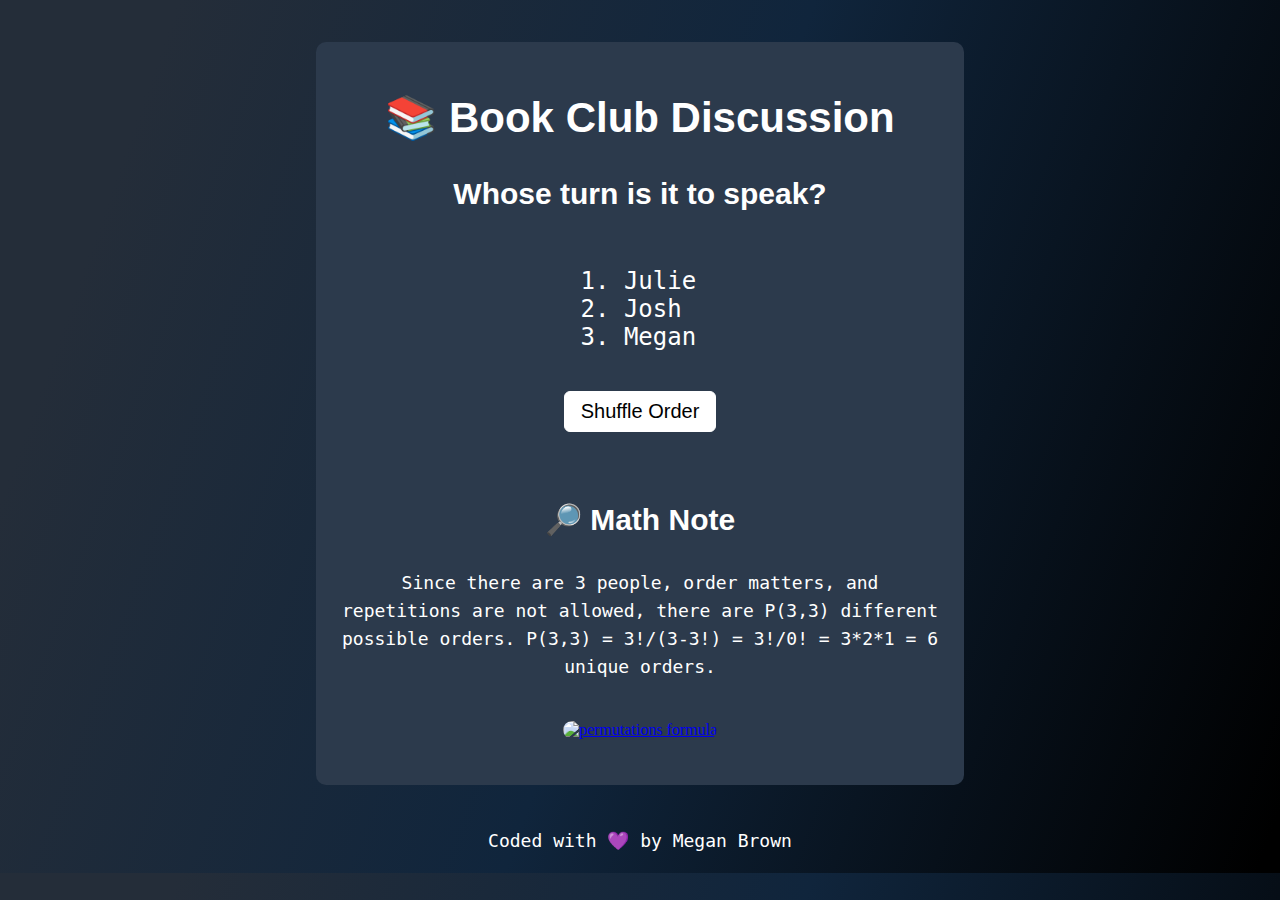
==== book-club.html @ f52cc8e0 "Add files via upload" ====
<!DOCTYPE html>
<html lang="en">
	<head>
		<meta charset="UTF-8" />
		<meta name="viewport" content="width=device-width, initial-scale=1.0" />
		<title>📚 Book Club Discussion</title>
		<style>
			body {
				background: linear-gradient(
					109.6deg,
					rgb(36, 45, 57) 11.2%,
					rgb(16, 37, 60) 51.2%,
					rgb(0, 0, 0) 98.6%
				);
			}

			h1 {
				text-align: center;
				font-family: cerebri sans, helvetica, arial, sans-serif;
				font-weight: 900;
				font-size: 42px;
				line-height: 48px;
			}

			h2 {
				text-align: center;
				font-family: cerebri sans, helvetica, arial, sans-serif;
				font-weight: 900;
				font-size: 30px;
				line-height: 48px;
			}

			ol {
				display: inline-block;
				text-align: left;
				font-size: 24px;
				line-height: 28px;
				font-family: "Source Code Pro", monospace;
			}

			p {
				text-align: center;
				font-size: 18px;
				line-height: 28px;
				font-family: "Source Code Pro", monospace;
			}

			button {
				display: block;
				margin: 16px auto;
				border: 1px solid white;
				background: white;
				color: black;
				font-size: 20px;
				border-radius: 6px;
				padding: 8px 16px;
				transition: all 150ms ease-in-out;
			}

			button:hover {
				border: 1px solid white;
				background: rgb(36, 45, 57);
				color: white;
				cursor: pointer;
			}
			img {
				width: 80%;
				border-radius: 10px;
				margin: 22px;
				transition: all 150ms ease-in-out;
			}

			img:hover {
				transform: scale(1.2);
			}

			footer {
				color: white;
				text-align: center;
			}

			.container {
				text-align: center;
				background: rgb(44, 58, 76);
				color: white;
				max-width: 600px;
				margin: 42px auto;
				padding: 24px;
				border-radius: 10px;
			}

			.note {
				margin-top: 64px;
			}
		</style>
	</head>
	<body>
		<div class="container">
			<main>
				<h1>📚 Book Club Discussion</h1>
				<h2>Whose turn is it to speak?</h2>
				<ol class="speaker-list">
					<li id="first">Julie</li>
					<li id="second">Josh</li>
					<li id="third">Megan</li>
				</ol>
				<button id="shuffle-button">Shuffle Order</button>
			</main>
			<section class="note">
				<h2>🔎 Math Note</h2>
				<p>
					Since there are 3 people, order matters, and repetitions are not
					allowed, there are P(3,3) different possible orders. P(3,3) =
					3!/(3-3!) = 3!/0! = 3*2*1 = 6 unique orders.
				</p>
				<a href="https://en.wikipedia.org/wiki/Permutation" target="_blank">
					<img
						src="https://i0.wp.com/www.fairlynerdy.com/wp-content/uploads/2016/02/permutations-1.png?w=820"
						alt="permutations formula"
					/>
				</a>
			</section>
		</div>
		<footer>
			<p>Coded with 💜 by Megan Brown</p>
		</footer>
		<script>
			// identify the shuffle button and listen for a click
			let shuffleButton = document.getElementById("shuffle-button");
			shuffleButton.addEventListener("click", function () {
				// identify list items in the speaker list (to be changed)
				let firstPerson = document.getElementById("first");
				let secondPerson = document.getElementById("second");
				let thirdPerson = document.getElementById("third");
				firstPerson.textContent = "Mango A Go-go";
				secondPerson.textContent = "Strawbery Whirl";
				thirdPerson.textContent = "Orange Dream Machine";
			});
		</script>
	</body>
</html>
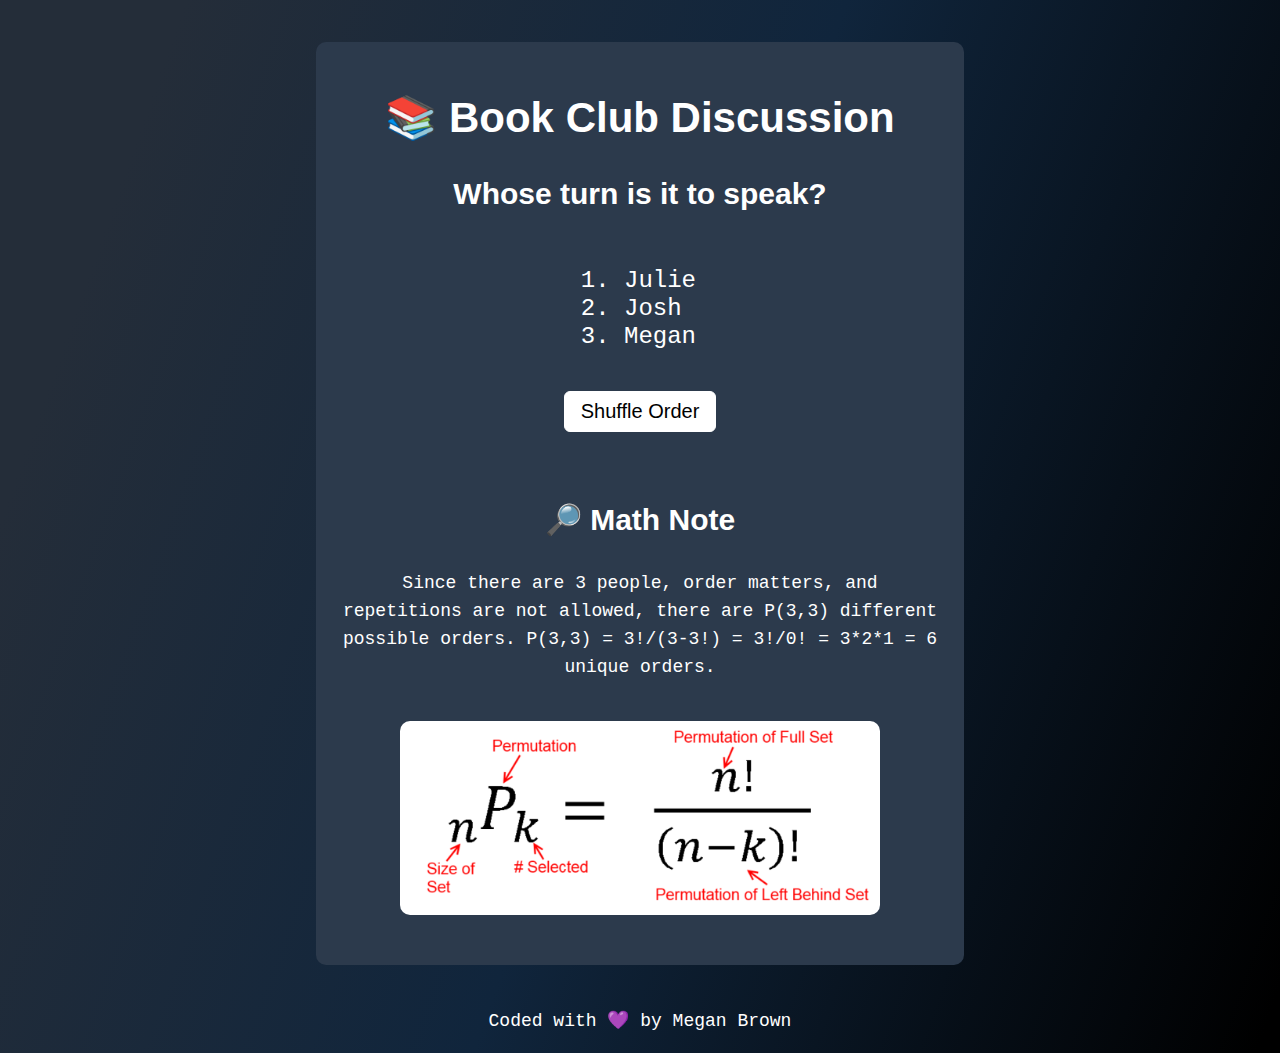
==== commit bc3ee56a: "use folders for src and images" ====
--- a/book-club.html
+++ b/book-club.html
@@ -4,95 +4,7 @@
 		<meta charset="UTF-8" />
 		<meta name="viewport" content="width=device-width, initial-scale=1.0" />
 		<title>📚 Book Club Discussion</title>
-		<style>
-			body {
-				background: linear-gradient(
-					109.6deg,
-					rgb(36, 45, 57) 11.2%,
-					rgb(16, 37, 60) 51.2%,
-					rgb(0, 0, 0) 98.6%
-				);
-			}
-
-			h1 {
-				text-align: center;
-				font-family: cerebri sans, helvetica, arial, sans-serif;
-				font-weight: 900;
-				font-size: 42px;
-				line-height: 48px;
-			}
-
-			h2 {
-				text-align: center;
-				font-family: cerebri sans, helvetica, arial, sans-serif;
-				font-weight: 900;
-				font-size: 30px;
-				line-height: 48px;
-			}
-
-			ol {
-				display: inline-block;
-				text-align: left;
-				font-size: 24px;
-				line-height: 28px;
-				font-family: "Source Code Pro", monospace;
-			}
-
-			p {
-				text-align: center;
-				font-size: 18px;
-				line-height: 28px;
-				font-family: "Source Code Pro", monospace;
-			}
-
-			button {
-				display: block;
-				margin: 16px auto;
-				border: 1px solid white;
-				background: white;
-				color: black;
-				font-size: 20px;
-				border-radius: 6px;
-				padding: 8px 16px;
-				transition: all 150ms ease-in-out;
-			}
-
-			button:hover {
-				border: 1px solid white;
-				background: rgb(36, 45, 57);
-				color: white;
-				cursor: pointer;
-			}
-			img {
-				width: 80%;
-				border-radius: 10px;
-				margin: 22px;
-				transition: all 150ms ease-in-out;
-			}
-
-			img:hover {
-				transform: scale(1.2);
-			}
-
-			footer {
-				color: white;
-				text-align: center;
-			}
-
-			.container {
-				text-align: center;
-				background: rgb(44, 58, 76);
-				color: white;
-				max-width: 600px;
-				margin: 42px auto;
-				padding: 24px;
-				border-radius: 10px;
-			}
-
-			.note {
-				margin-top: 64px;
-			}
-		</style>
+		<link rel="stylesheet" href="src/style.css" />
 	</head>
 	<body>
 		<div class="container">
@@ -114,28 +26,13 @@
 					3!/(3-3!) = 3!/0! = 3*2*1 = 6 unique orders.
 				</p>
 				<a href="https://en.wikipedia.org/wiki/Permutation" target="_blank">
-					<img
-						src="https://i0.wp.com/www.fairlynerdy.com/wp-content/uploads/2016/02/permutations-1.png?w=820"
-						alt="permutations formula"
-					/>
+					<img src="images/permutation-math.PNG" alt="permutations formula" />
 				</a>
 			</section>
 		</div>
 		<footer>
 			<p>Coded with 💜 by Megan Brown</p>
 		</footer>
-		<script>
-			// identify the shuffle button and listen for a click
-			let shuffleButton = document.getElementById("shuffle-button");
-			shuffleButton.addEventListener("click", function () {
-				// identify list items in the speaker list (to be changed)
-				let firstPerson = document.getElementById("first");
-				let secondPerson = document.getElementById("second");
-				let thirdPerson = document.getElementById("third");
-				firstPerson.textContent = "Mango A Go-go";
-				secondPerson.textContent = "Strawbery Whirl";
-				thirdPerson.textContent = "Orange Dream Machine";
-			});
-		</script>
+		<script src="src/app.js"></script>
 	</body>
 </html>
--- a/src/style.css
+++ b/src/style.css
@@ -0,0 +1,87 @@
+body {
+	background: linear-gradient(
+		109.6deg,
+		rgb(36, 45, 57) 11.2%,
+		rgb(16, 37, 60) 51.2%,
+		rgb(0, 0, 0) 98.6%
+	);
+}
+
+h1 {
+	text-align: center;
+	font-family: cerebri sans, helvetica, arial, sans-serif;
+	font-weight: 900;
+	font-size: 42px;
+	line-height: 48px;
+}
+
+h2 {
+	text-align: center;
+	font-family: cerebri sans, helvetica, arial, sans-serif;
+	font-weight: 900;
+	font-size: 30px;
+	line-height: 48px;
+}
+
+ol {
+	display: inline-block;
+	text-align: left;
+	font-size: 24px;
+	line-height: 28px;
+	font-family: "Source Code Pro", monospace;
+}
+
+p {
+	text-align: center;
+	font-size: 18px;
+	line-height: 28px;
+	font-family: "Source Code Pro", monospace;
+}
+
+button {
+	display: block;
+	margin: 16px auto;
+	border: 1px solid white;
+	background: white;
+	color: black;
+	font-size: 20px;
+	border-radius: 6px;
+	padding: 8px 16px;
+	transition: all 150ms ease-in-out;
+}
+
+button:hover {
+	border: 1px solid white;
+	background: rgb(36, 45, 57);
+	color: white;
+	cursor: pointer;
+}
+img {
+	width: 80%;
+	border-radius: 10px;
+	margin: 22px;
+	transition: all 150ms ease-in-out;
+}
+
+img:hover {
+	transform: scale(1.2);
+}
+
+footer {
+	color: white;
+	text-align: center;
+}
+
+.container {
+	text-align: center;
+	background: rgb(44, 58, 76);
+	color: white;
+	max-width: 600px;
+	margin: 42px auto;
+	padding: 24px;
+	border-radius: 10px;
+}
+
+.note {
+	margin-top: 64px;
+}
